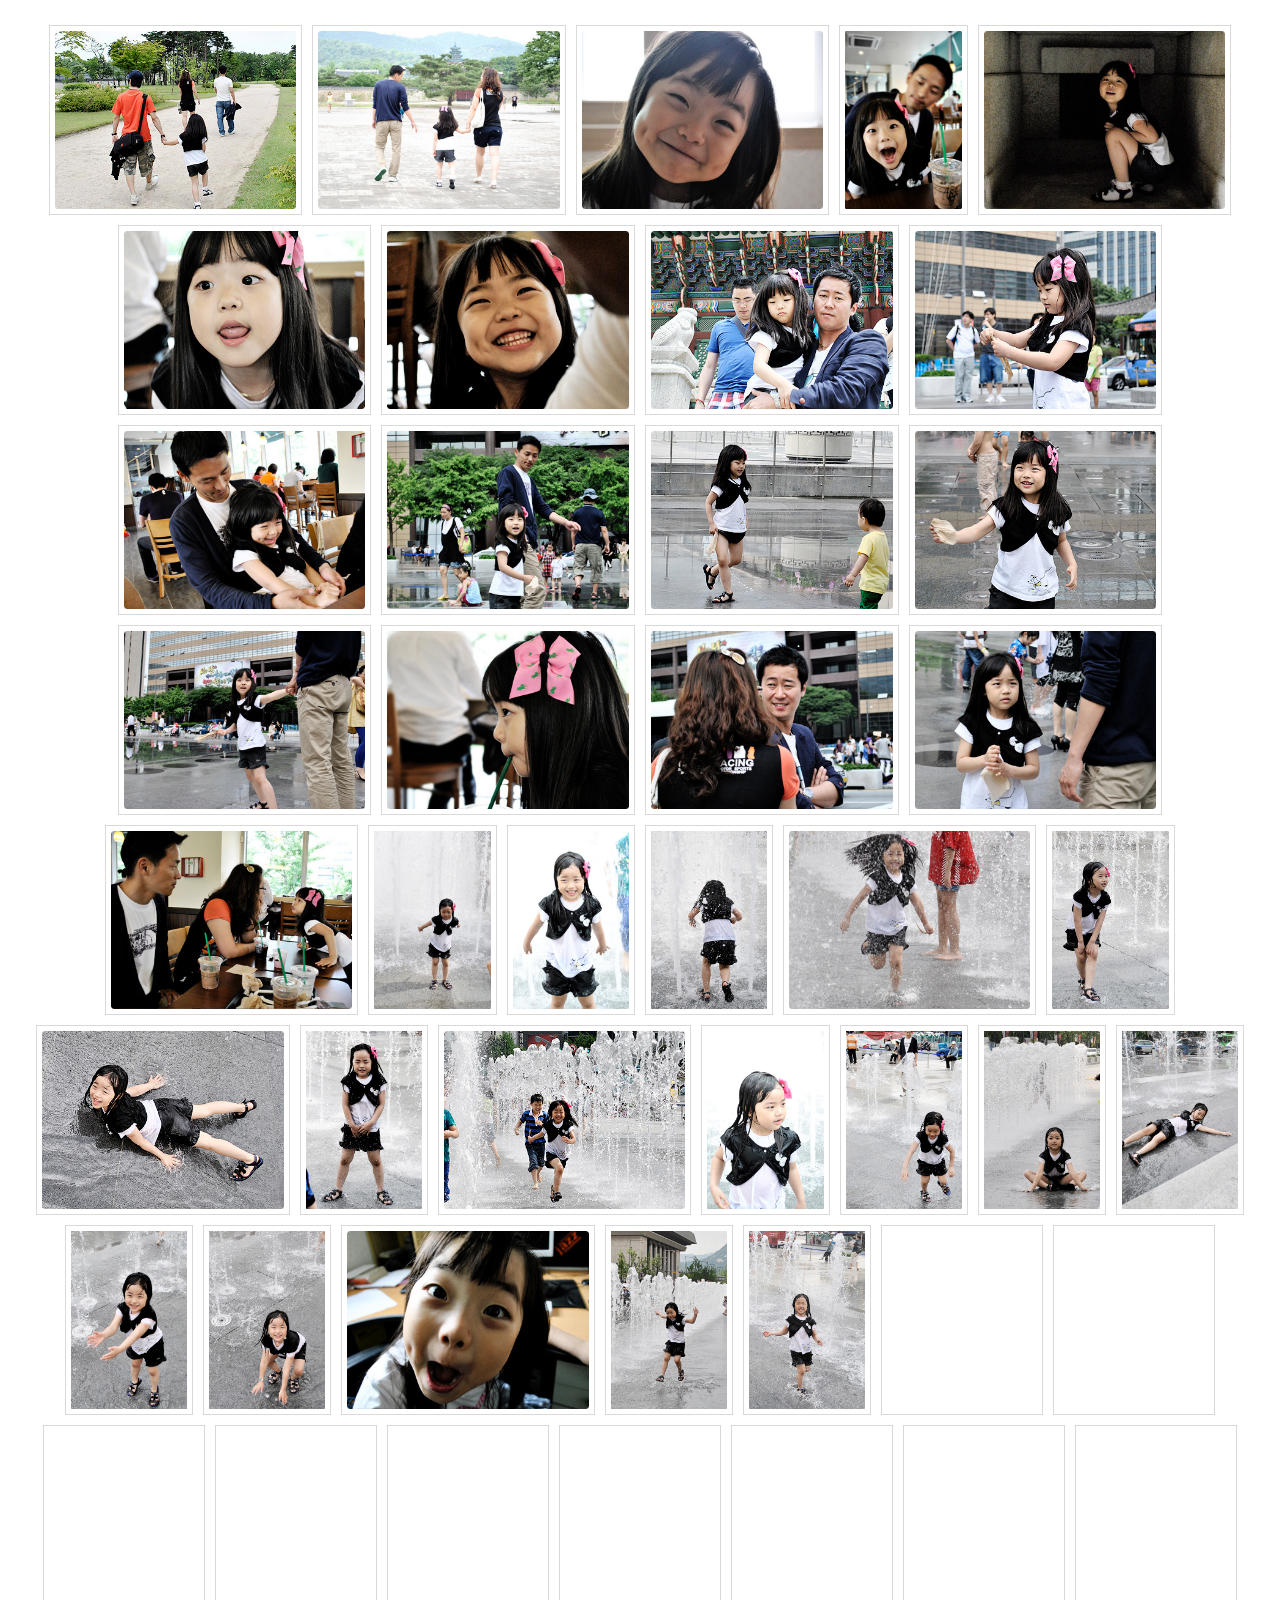
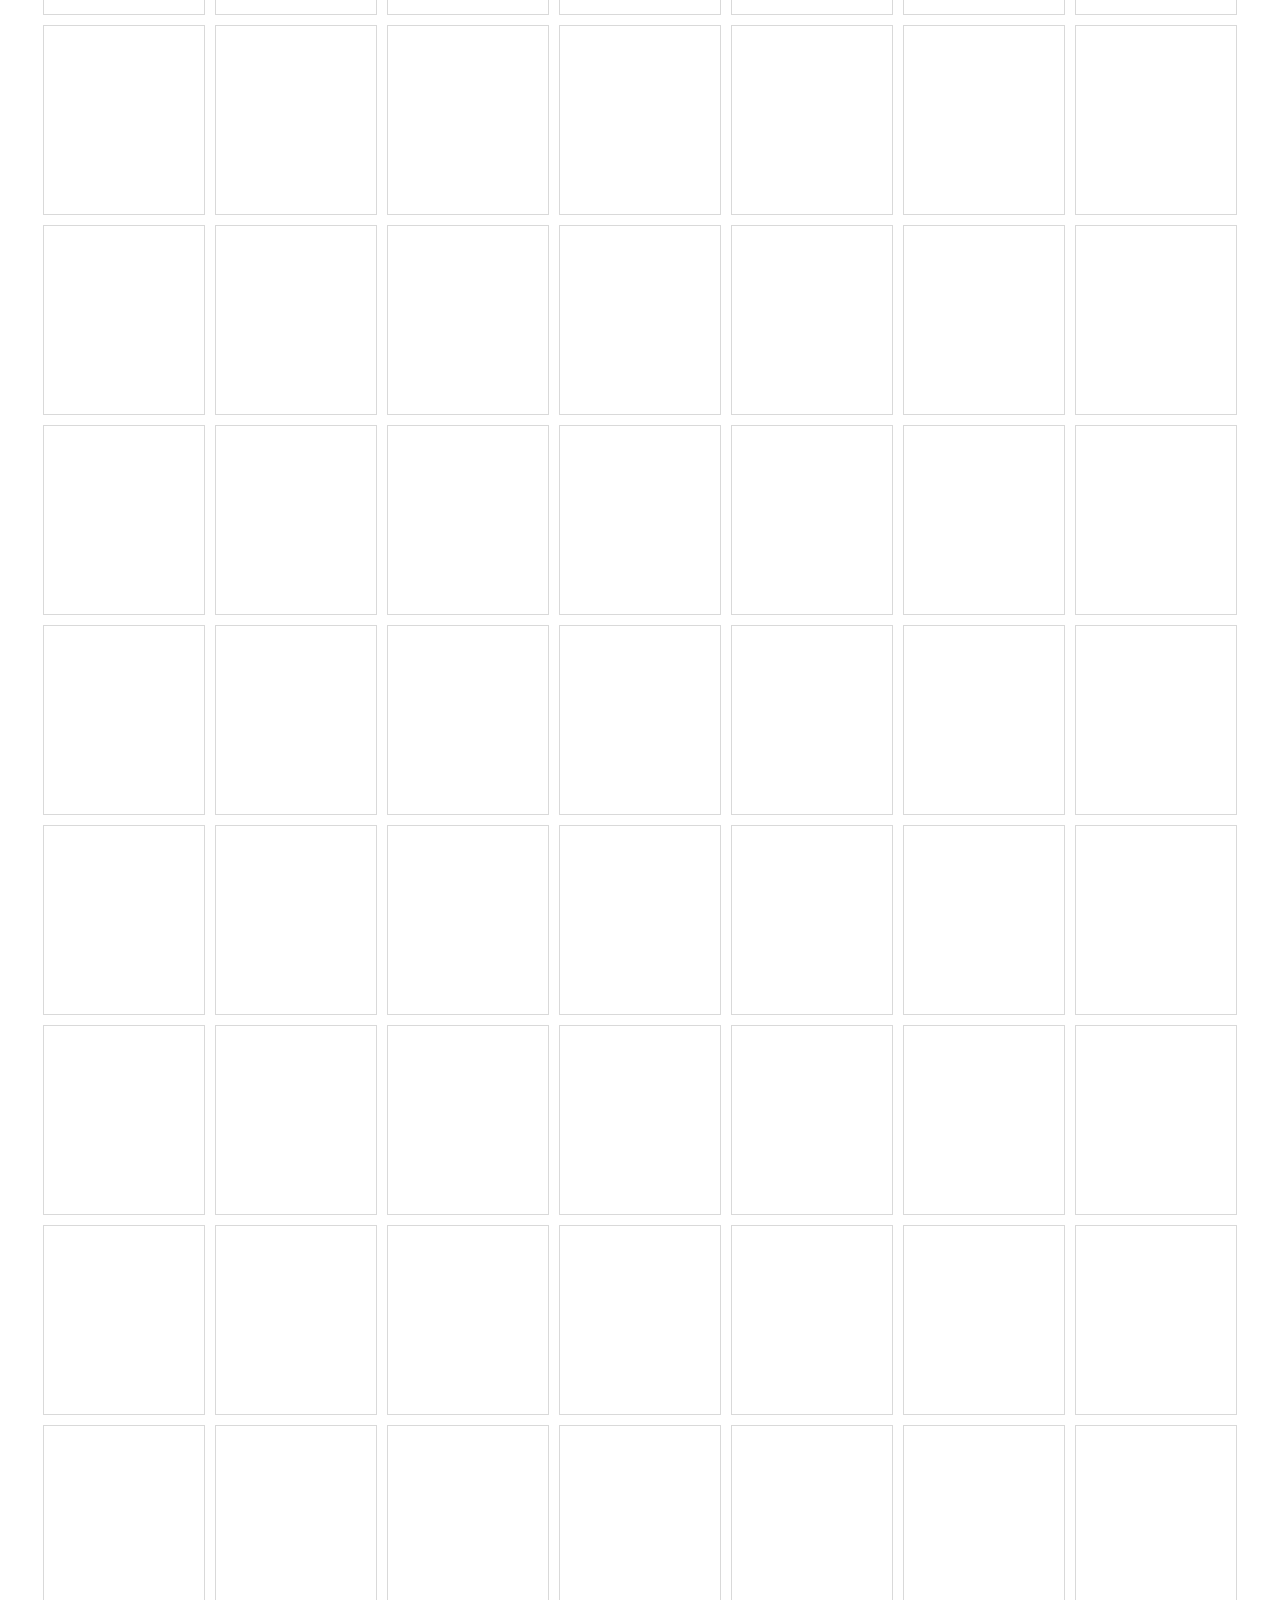
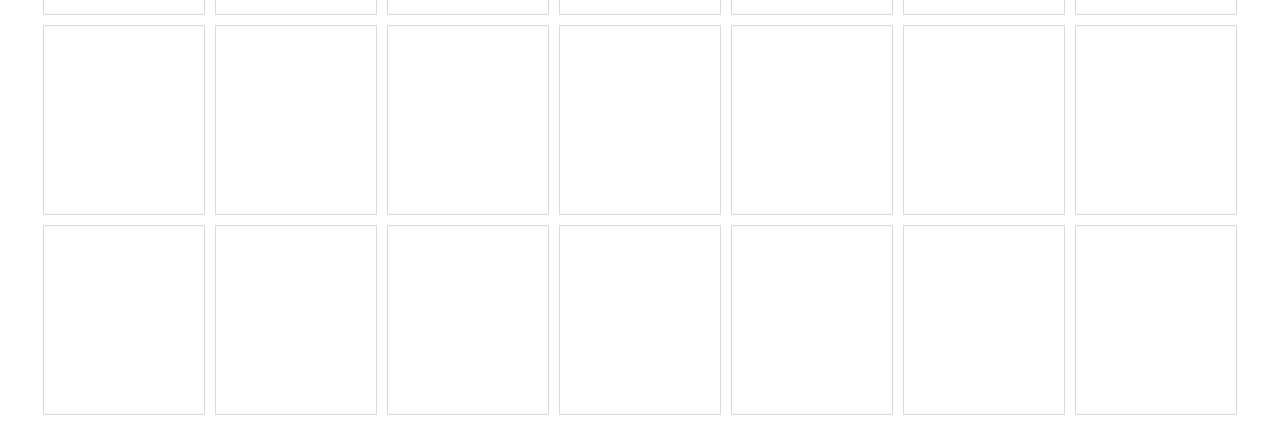
==== page/cyworld/index.html @ f9ece790 "add files" ====
<!DOCTYPE html>
<html lang="ko">
<head>
    <meta charset="utf-8">
    <meta content="width=device-width, initial-scale=1.0, shrink-to-fit=no" name="viewport">
    <meta http-equiv="X-UA-Compatible" content="IE=edge" />
    <title>My World - family</title>
    <link rel="stylesheet" href="../../resource/css/reset.css">
    <link rel="stylesheet" href="../../resource/css/images.css">
    <script type="text/javascript" src="https://cdnjs.cloudflare.com/ajax/libs/jquery/3.5.1/jquery.min.js"></script>
    <script type="text/javascript" src="../../resource/js/jquery.lazy.min.js" defer></script>
</head>
<body>
    <section class="myworld-wrap">
        <ul class="photo-list">
            <li>
                <div><img alt="" class="lazy" data-src="../../data/cyworld/family/image_1.jpg"></div>
            </li>
            <li>
                <div><img alt="" class="lazy" data-src="../../data/cyworld/family/image_2.jpg"></div>
            </li>
            <li>
                <div><img alt="" class="lazy" data-src="../../data/cyworld/family/image_3.jpg"></div>
            </li>
            <li>
                <div><img alt="" class="lazy" data-src="../../data/cyworld/family/image_4.jpg"></div>
            </li>
            <li>
                <div><img alt="" class="lazy" data-src="../../data/cyworld/family/image_5.jpg"></div>
            </li>
            <li>
                <div><img alt="" class="lazy" data-src="../../data/cyworld/family/image_6.jpg"></div>
            </li>
            <li>
                <div><img alt="" class="lazy" data-src="../../data/cyworld/family/image_7.jpg"></div>
            </li>
            <li>
                <div><img alt="" class="lazy" data-src="../../data/cyworld/family/image_8.jpg"></div>
            </li>
            <li>
                <div><img alt="" class="lazy" data-src="../../data/cyworld/family/image_9.jpg"></div>
            </li>
            <li>
                <div><img alt="" class="lazy" data-src="../../data/cyworld/family/image_10.jpg"></div>
            </li>
            <li>
                <div><img alt="" class="lazy" data-src="../../data/cyworld/family/image_11.jpg"></div>
            </li>
            <li>
                <div><img alt="" class="lazy" data-src="../../data/cyworld/family/image_12.jpg"></div>
            </li>
            <li>
                <div><img alt="" class="lazy" data-src="../../data/cyworld/family/image_13.jpg"></div>
            </li>
            <li>
                <div><img alt="" class="lazy" data-src="../../data/cyworld/family/image_14.jpg"></div>
            </li>
            <li>
                <div><img alt="" class="lazy" data-src="../../data/cyworld/family/image_15.jpg"></div>
            </li>
            <li>
                <div><img alt="" class="lazy" data-src="../../data/cyworld/family/image_16.jpg"></div>
            </li>
            <li>
                <div><img alt="" class="lazy" data-src="../../data/cyworld/family/image_17.jpg"></div>
            </li>
            <li>
                <div><img alt="" class="lazy" data-src="../../data/cyworld/family/image_18.jpg"></div>
            </li>
            <li>
                <div><img alt="" class="lazy" data-src="../../data/cyworld/family/image_19.jpg"></div>
            </li>
            <li>
                <div><img alt="" class="lazy" data-src="../../data/cyworld/family/image_20.jpg"></div>
            </li>
            <li>
                <div><img alt="" class="lazy" data-src="../../data/cyworld/family/image_21.jpg"></div>
            </li>
            <li>
                <div><img alt="" class="lazy" data-src="../../data/cyworld/family/image_22.jpg"></div>
            </li>
            <li>
                <div><img alt="" class="lazy" data-src="../../data/cyworld/family/image_23.jpg"></div>
            </li>
            <li>
                <div><img alt="" class="lazy" data-src="../../data/cyworld/family/image_24.jpg"></div>
            </li>
            <li>
                <div><img alt="" class="lazy" data-src="../../data/cyworld/family/image_25.jpg"></div>
            </li>
            <li>
                <div><img alt="" class="lazy" data-src="../../data/cyworld/family/image_26.jpg"></div>
            </li>
            <li>
                <div><img alt="" class="lazy" data-src="../../data/cyworld/family/image_27.jpg"></div>
            </li>
            <li>
                <div><img alt="" class="lazy" data-src="../../data/cyworld/family/image_28.jpg"></div>
            </li>
            <li>
                <div><img alt="" class="lazy" data-src="../../data/cyworld/family/image_29.jpg"></div>
            </li>
            <li>
                <div><img alt="" class="lazy" data-src="../../data/cyworld/family/image_30.jpg"></div>
            </li>
            <li>
                <div><img alt="" class="lazy" data-src="../../data/cyworld/family/image_31.jpg"></div>
            </li>
            <li>
                <div><img alt="" class="lazy" data-src="../../data/cyworld/family/image_32.jpg"></div>
            </li>
            <li>
                <div><img alt="" class="lazy" data-src="../../data/cyworld/family/image_33.jpg"></div>
            </li>
            <li>
                <div><img alt="" class="lazy" data-src="../../data/cyworld/family/image_34.jpg"></div>
            </li>
            <li>
                <div><img alt="" class="lazy" data-src="../../data/cyworld/family/image_35.jpg"></div>
            </li>
            <li>
                <div><img alt="" class="lazy" data-src="../../data/cyworld/family/image_36.jpg"></div>
            </li>
            <li>
                <div><img alt="" class="lazy" data-src="../../data/cyworld/family/image_37.jpg"></div>
            </li>
            <li>
                <div><img alt="" class="lazy" data-src="../../data/cyworld/family/image_38.jpg"></div>
            </li>
            <li>
                <div><img alt="" class="lazy" data-src="../../data/cyworld/family/image_39.jpg"></div>
            </li>
            <li>
                <div><img alt="" class="lazy" data-src="../../data/cyworld/family/image_40.jpg"></div>
            </li>
            <li>
                <div><img alt="" class="lazy" data-src="../../data/cyworld/family/image_41.jpg"></div>
            </li>
            <li>
                <div><img alt="" class="lazy" data-src="../../data/cyworld/family/image_42.jpg"></div>
            </li>
            <li>
                <div><img alt="" class="lazy" data-src="../../data/cyworld/family/image_43.jpg"></div>
            </li>
            <li>
                <div><img alt="" class="lazy" data-src="../../data/cyworld/family/image_44.jpg"></div>
            </li>
            <li>
                <div><img alt="" class="lazy" data-src="../../data/cyworld/family/image_45.jpg"></div>
            </li>
            <li>
                <div><img alt="" class="lazy" data-src="../../data/cyworld/family/image_46.jpg"></div>
            </li>
            <li>
                <div><img alt="" class="lazy" data-src="../../data/cyworld/family/image_47.jpg"></div>
            </li>
            <li>
                <div><img alt="" class="lazy" data-src="../../data/cyworld/family/image_48.jpg"></div>
            </li>
            <li>
                <div><img alt="" class="lazy" data-src="../../data/cyworld/family/image_49.jpg"></div>
            </li>
            <li>
                <div><img alt="" class="lazy" data-src="../../data/cyworld/family/image_50.jpg"></div>
            </li>
            <li>
                <div><img alt="" class="lazy" data-src="../../data/cyworld/family/image_51.jpg"></div>
            </li>
            <li>
                <div><img alt="" class="lazy" data-src="../../data/cyworld/family/image_52.jpg"></div>
            </li>
            <li>
                <div><img alt="" class="lazy" data-src="../../data/cyworld/family/image_53.jpg"></div>
            </li>
            <li>
                <div><img alt="" class="lazy" data-src="../../data/cyworld/family/image_54.jpg"></div>
            </li>
            <li>
                <div><img alt="" class="lazy" data-src="../../data/cyworld/family/image_55.jpg"></div>
            </li>
            <li>
                <div><img alt="" class="lazy" data-src="../../data/cyworld/family/image_56.jpg"></div>
            </li>
            <li>
                <div><img alt="" class="lazy" data-src="../../data/cyworld/family/image_57.jpg"></div>
            </li>
            <li>
                <div><img alt="" class="lazy" data-src="../../data/cyworld/family/image_58.jpg"></div>
            </li>
            <li>
                <div><img alt="" class="lazy" data-src="../../data/cyworld/family/image_59.jpg"></div>
            </li>
            <li>
                <div><img alt="" class="lazy" data-src="../../data/cyworld/family/image_60.jpg"></div>
            </li>
            <li>
                <div><img alt="" class="lazy" data-src="../../data/cyworld/family/image_61.jpg"></div>
            </li>
            <li>
                <div><img alt="" class="lazy" data-src="../../data/cyworld/family/image_62.jpg"></div>
            </li>
            <li>
                <div><img alt="" class="lazy" data-src="../../data/cyworld/family/image_63.jpg"></div>
            </li>
            <li>
                <div><img alt="" class="lazy" data-src="../../data/cyworld/family/image_64.jpg"></div>
            </li>
            <li>
                <div><img alt="" class="lazy" data-src="../../data/cyworld/family/image_65.jpg"></div>
            </li>
            <li>
                <div><img alt="" class="lazy" data-src="../../data/cyworld/family/image_66.jpg"></div>
            </li>
            <li>
                <div><img alt="" class="lazy" data-src="../../data/cyworld/family/image_67.jpg"></div>
            </li>
            <li>
                <div><img alt="" class="lazy" data-src="../../data/cyworld/family/image_68.jpg"></div>
            </li>
            <li>
                <div><img alt="" class="lazy" data-src="../../data/cyworld/family/image_69.jpg"></div>
            </li>
            <li>
                <div><img alt="" class="lazy" data-src="../../data/cyworld/family/image_70.jpg"></div>
            </li>
            <li>
                <div><img alt="" class="lazy" data-src="../../data/cyworld/family/image_71.jpg"></div>
            </li>
            <li>
                <div><img alt="" class="lazy" data-src="../../data/cyworld/family/image_72.jpg"></div>
            </li>
            <li>
                <div><img alt="" class="lazy" data-src="../../data/cyworld/family/image_73.jpg"></div>
            </li>
            <li>
                <div><img alt="" class="lazy" data-src="../../data/cyworld/family/image_74.jpg"></div>
            </li>
            <li>
                <div><img alt="" class="lazy" data-src="../../data/cyworld/family/image_75.jpg"></div>
            </li>
            <li>
                <div><img alt="" class="lazy" data-src="../../data/cyworld/family/image_76.jpg"></div>
            </li>
            <li>
                <div><img alt="" class="lazy" data-src="../../data/cyworld/family/image_77.jpg"></div>
            </li>
            <li>
                <div><img alt="" class="lazy" data-src="../../data/cyworld/family/image_78.jpg"></div>
            </li>
            <li>
                <div><img alt="" class="lazy" data-src="../../data/cyworld/family/image_79.jpg"></div>
            </li>
            <li>
                <div><img alt="" class="lazy" data-src="../../data/cyworld/family/image_80.jpg"></div>
            </li>
            <li>
                <div><img alt="" class="lazy" data-src="../../data/cyworld/family/image_81.jpg"></div>
            </li>
            <li>
                <div><img alt="" class="lazy" data-src="../../data/cyworld/family/image_82.jpg"></div>
            </li>
            <li>
                <div><img alt="" class="lazy" data-src="../../data/cyworld/family/image_83.jpg"></div>
            </li>
            <li>
                <div><img alt="" class="lazy" data-src="../../data/cyworld/family/image_84.jpg"></div>
            </li>
            <li>
                <div><img alt="" class="lazy" data-src="../../data/cyworld/family/image_85.jpg"></div>
            </li>
            <li>
                <div><img alt="" class="lazy" data-src="../../data/cyworld/family/image_86.jpg"></div>
            </li>
            <li>
                <div><img alt="" class="lazy" data-src="../../data/cyworld/family/image_87.jpg"></div>
            </li>
            <li>
                <div><img alt="" class="lazy" data-src="../../data/cyworld/family/image_88.jpg"></div>
            </li>
            <li>
                <div><img alt="" class="lazy" data-src="../../data/cyworld/family/image_89.jpg"></div>
            </li>
            <li>
                <div><img alt="" class="lazy" data-src="../../data/cyworld/family/image_90.jpg"></div>
            </li>
            <li>
                <div><img alt="" class="lazy" data-src="../../data/cyworld/family/image_91.jpg"></div>
            </li>
            <li>
                <div><img alt="" class="lazy" data-src="../../data/cyworld/family/image_92.jpg"></div>
            </li>
            <li>
                <div><img alt="" class="lazy" data-src="../../data/cyworld/family/image_93.jpg"></div>
            </li>
            <li>
                <div><img alt="" class="lazy" data-src="../../data/cyworld/family/image_94.jpg"></div>
            </li>
            <li>
                <div><img alt="" class="lazy" data-src="../../data/cyworld/family/image_95.jpg"></div>
            </li>
            <li>
                <div><img alt="" class="lazy" data-src="../../data/cyworld/family/image_96.jpg"></div>
            </li>
            <li>
                <div><img alt="" class="lazy" data-src="../../data/cyworld/family/image_97.jpg"></div>
            </li>
            <li>
                <div><img alt="" class="lazy" data-src="../../data/cyworld/family/image_98.jpg"></div>
            </li>
            <li>
                <div><img alt="" class="lazy" data-src="../../data/cyworld/family/image_99.jpg"></div>
            </li>
            <li>
                <div><img alt="" class="lazy" data-src="../../data/cyworld/family/image_100.jpg"></div>
            </li>
            <li>
                <div><img alt="" class="lazy" data-src="../../data/cyworld/family/image_101.jpg"></div>
            </li>
            <li>
                <div><img alt="" class="lazy" data-src="../../data/cyworld/family/image_102.jpg"></div>
            </li>
            <li>
                <div><img alt="" class="lazy" data-src="../../data/cyworld/family/image_103.jpg"></div>
            </li>
            <li>
                <div><img alt="" class="lazy" data-src="../../data/cyworld/family/image_104.jpg"></div>
            </li>
            <li>
                <div><img alt="" class="lazy" data-src="../../data/cyworld/family/image_105.jpg"></div>
            </li>
            <li>
                <div><img alt="" class="lazy" data-src="../../data/cyworld/family/image_106.jpg"></div>
            </li>
            <li>
                <div><img alt="" class="lazy" data-src="../../data/cyworld/family/image_107.jpg"></div>
            </li>
            <li>
                <div><img alt="" class="lazy" data-src="../../data/cyworld/family/image_108.jpg"></div>
            </li>
            <li>
                <div><img alt="" class="lazy" data-src="../../data/cyworld/family/image_109.jpg"></div>
            </li>
            <li>
                <div><img alt="" class="lazy" data-src="../../data/cyworld/family/image_110.jpg"></div>
            </li>
            <li>
                <div><img alt="" class="lazy" data-src="../../data/cyworld/family/image_111.jpg"></div>
            </li>
            <li>
                <div><img alt="" class="lazy" data-src="../../data/cyworld/family/image_112.jpg"></div>
            </li>
            <li>
                <div><img alt="" class="lazy" data-src="../../data/cyworld/family/image_113.jpg"></div>
            </li>
            <li>
                <div><img alt="" class="lazy" data-src="../../data/cyworld/family/image_114.jpg"></div>
            </li>
        </ul>
    </section>
    <script type="text/javascript">
    //<![CDATA[
        $(function() {
            $('.photo-list img').Lazy({                
                visibleOnly: true,
                effect: "fadeIn",
                effectTime: 500,
                threshold: 0,
                onError: function(element) {
                    console.log('error loading ' + element.data('src'));
                }
            });
        });
    //]]>
    </script>
</body>
</html>
---- resource/css/images.css ----
.myworld-wrap {padding:20px}
.photo-list {
    display: flex;
    flex-flow: row wrap;
    justify-content: center;
    align-items: center;
    width: 100%;
}
.photo-list li {height:200px;padding:5px}
.photo-list li > div {height:100%;padding:5px;text-align:center;border:1px solid #d9d9d9}
.photo-list li img {height:100%}
.photo-list li img[data-src] {width:150px}
@media screen and (max-width:540px) {
    .photo-list li {width:100%;height:auto}
    .photo-list li img {max-width:100%;height:auto}
}
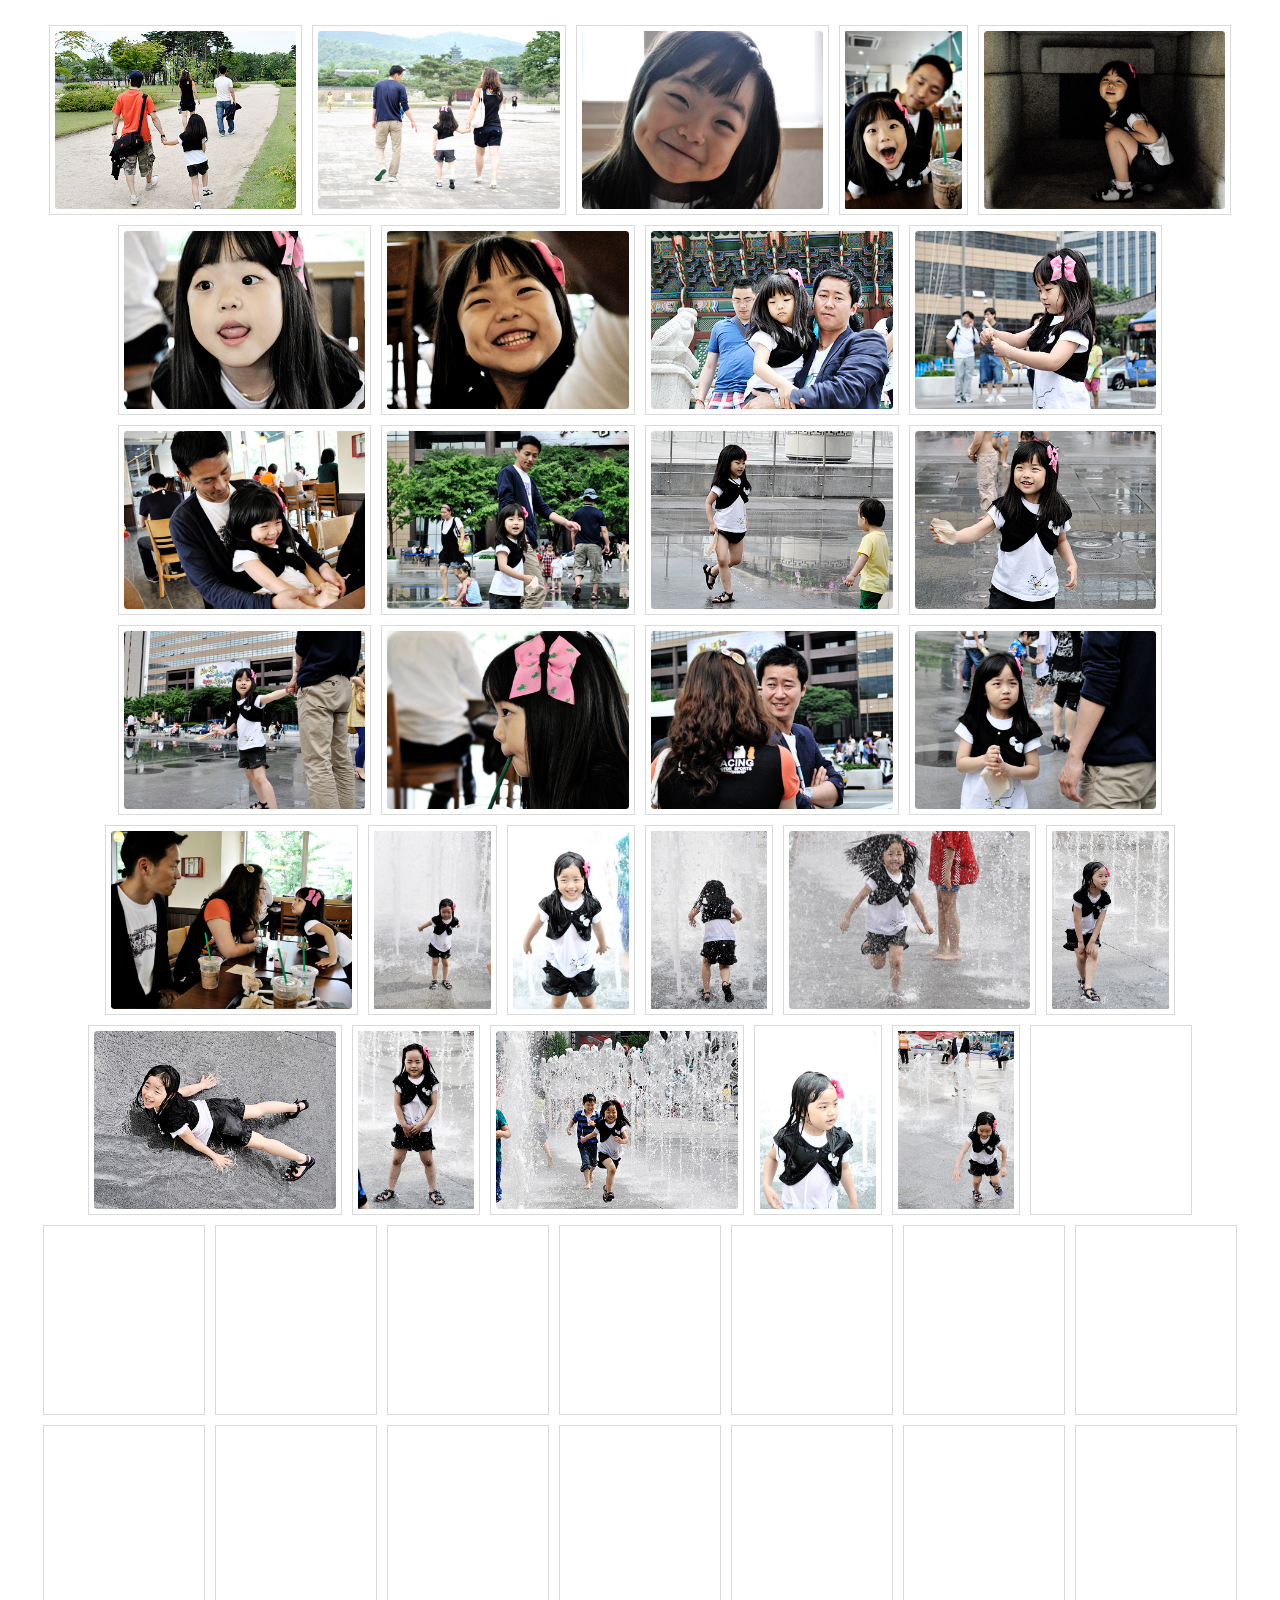
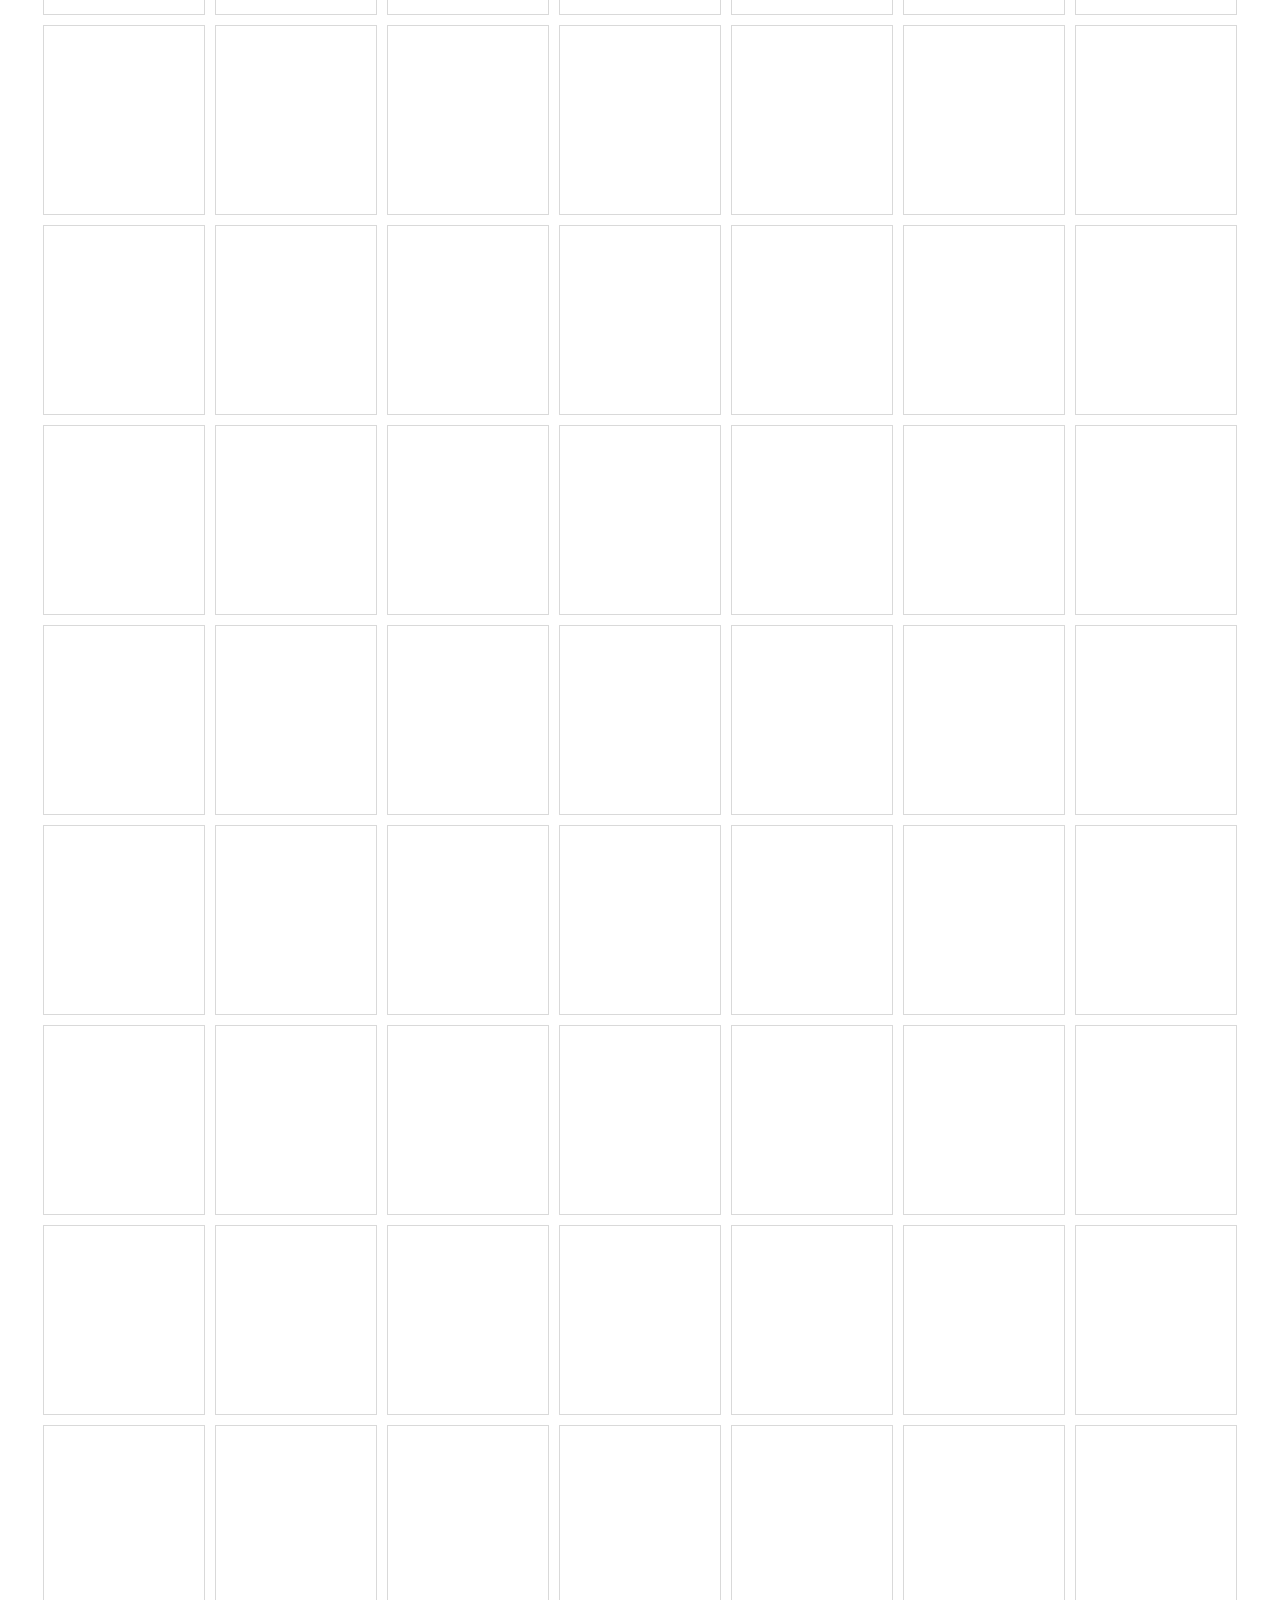
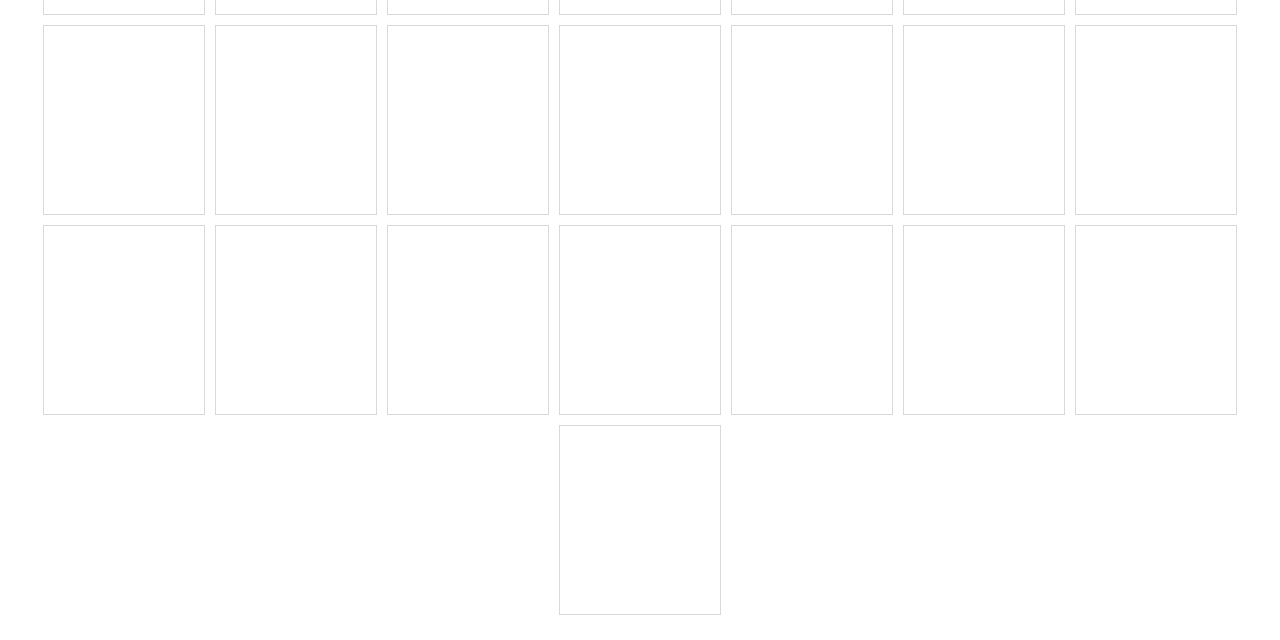
==== commit 90107a32: "add zoom func" ====
--- a/page/cyworld/index.html
+++ b/page/cyworld/index.html
@@ -357,20 +357,6 @@
             </li>
         </ul>
     </section>
-    <script type="text/javascript">
-    //<![CDATA[
-        $(function() {
-            $('.photo-list img').Lazy({                
-                visibleOnly: true,
-                effect: "fadeIn",
-                effectTime: 500,
-                threshold: 0,
-                onError: function(element) {
-                    console.log('error loading ' + element.data('src'));
-                }
-            });
-        });
-    //]]>
-    </script>
+    <script type="text/javascript" src="../../resource/js/images.js" defer></script>
 </body>
 </html>--- a/resource/css/images.css
+++ b/resource/css/images.css
@@ -7,10 +7,21 @@
     width: 100%;
 }
 .photo-list li {height:200px;padding:5px}
-.photo-list li > div {height:100%;padding:5px;text-align:center;border:1px solid #d9d9d9}
-.photo-list li img {height:100%}
-.photo-list li img[data-src] {width:150px}
+.photo-list div {display:flex;flex-flow: row;justify-content: center;align-items: center;height:100%;padding:5px;text-align:center;border:1px solid #d9d9d9}
+.photo-list img {max-height:100%}
+.photo-list img[data-src] {width:150px}
+
+.fixed {
+    position:fixed;left:0;top:0;z-index:10;width:100%;height:100% !important;padding: 60px 5px !important;background:rgba(0,0,0,.8);
+    display: flex;justify-content: center;align-items: center;
+}
+.fixed div {overflow:auto;height:auto;max-height:100%;align-items:flex-start;border:0 none}
+.fixed button {position:absolute;right:10px;top:10px;width:40px;height:40px;border:2px solid #fff;border-radius:100%;background:transparent}
+.fixed button:after,.fixed button:before {content:'';position:absolute;left:0;top:50%;margin-top:-1px;margin-left:15%;width:70%;height:2px;background:#fff}
+.fixed button:after {transform: rotate(45deg);}
+.fixed button:before {transform: rotate(-45deg);}
 @media screen and (max-width:540px) {
-    .photo-list li {width:100%;height:auto}
-    .photo-list li img {max-width:100%;height:auto}
+    .myworld-wrap {padding:5px}
+    .photo-list li {height:auto}
+    .photo-list img {max-height:none}
 }